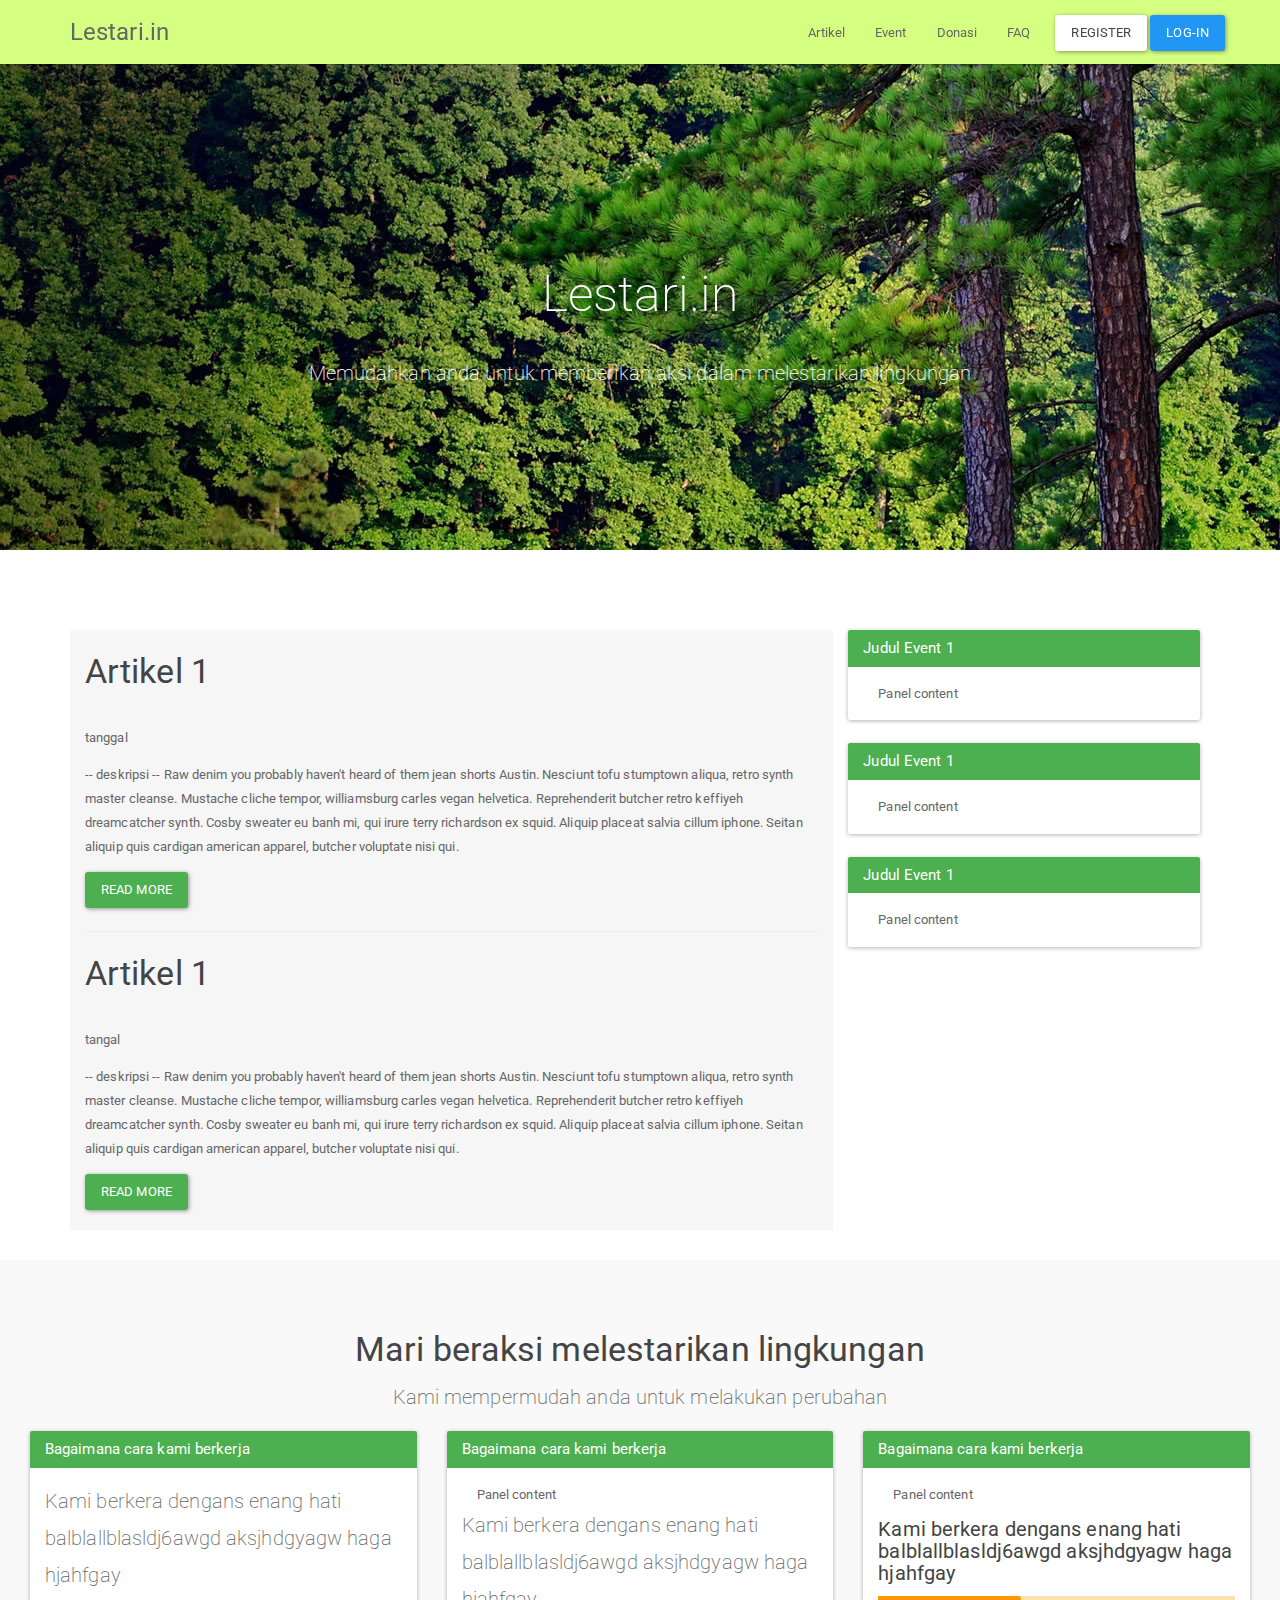
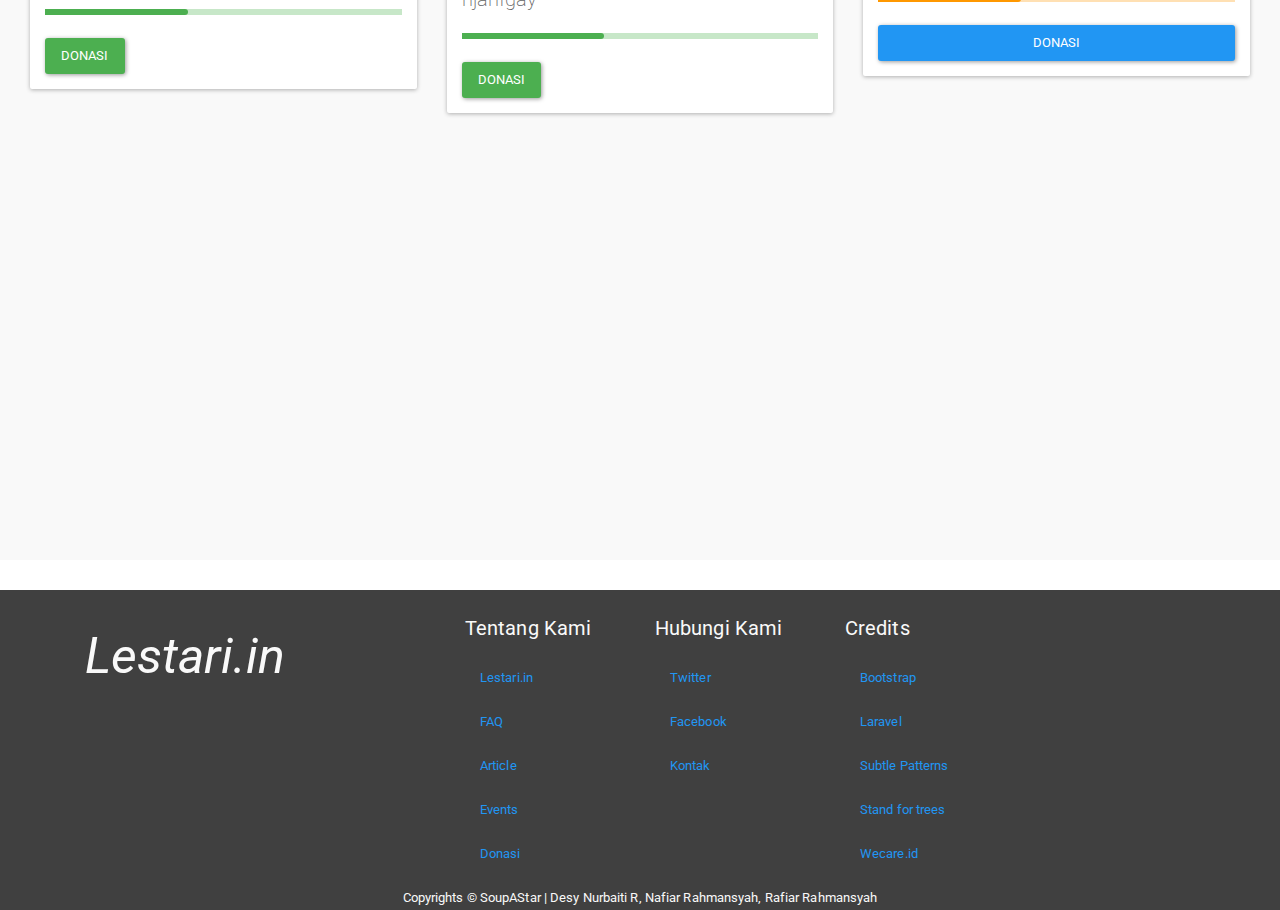
==== First view/index.html @ 07efab30 "tampilan dulu" ====
<!DOCTYPE html>
<html lang="en">
  <head>  
    <meta charset="utf-8">
    <meta http-equiv="X-UA-Compatible" content="IE=edge">
    <meta name="viewport" content="width=device-width, initial-scale=1">

    <!-- Web Title -->
    <link rel="shortcut icon" href="img/favicon.ico" type="image/x-icon">
    <link rel="icon" href="img/favicon.ico" type="image/x-icon">
    <title>Lestari.in</title>
    <!-- End Web Title -->

    <link href="css/bootstrap.min.css" rel="stylesheet">
    <link href="css/style.css" rel="stylesheet">
  </head>
  <body>

    <!-- Navbar start Here -->
    <div class="navbar navbar-default navbar-fixed-top">
      <div class="container">
        <!-- Logo -->
        <div class="navbar-header">
          <a href="index.html" class="navbar-brand">Lestari.in</a>
          <button class="navbar-toggle" type="button" data-toggle="collapse" data->
          </button>
        </div>

        <div class="navbar-collapse collapse" id="navbar-main">
          <ul class="navbar-right nav-button">
            <li><a class="btn btn-default" href="register.html">Register</a></li>
            <li><a class="btn btn-primary" href="login.html">Log-in</a></li>
          </ul>
          <ul class="nav navbar-nav navbar-right">
            <li><a href="#" target="_blank">Artikel</a></li>
            <li><a href="#" target="_blank">Event</a></li>
            <li><a href="#" target="_blank">Donasi</a></li>
            <li><a href="#" target="_blank">FAQ</a></li>
          </ul>
        </div>
      </div>
    </div>
    <!-- End of Navbar -->

    <!-- Jumbotron -->
    <div class="jumbotron banner">
      <div class="container banner-deskripsi">
        <div class="lestari-banner">
          <p>Lestari.in</p>
        </div>
        <p>Memudahkan anda untuk memberikan aksi dalam melestarikan lingkungan</p>
      </div>
    </div>
    <!-- End of jumbotron -->

    <div class="container home-artikel">
      <div class="col-md-8 bag-artikel">
        <div class="artikel">
          <h3>Artikel 1</h3>
          <img src="">
          <p>tanggal</p>
          <p>-- deskripsi -- Raw denim you probably haven't heard of them jean shorts Austin. Nesciunt tofu stumptown aliqua, retro synth master cleanse. Mustache cliche tempor, williamsburg carles vegan helvetica. Reprehenderit butcher retro keffiyeh dreamcatcher synth. Cosby sweater eu banh mi, qui irure terry richardson ex squid. Aliquip placeat salvia cillum iphone. Seitan aliquip quis cardigan american apparel, butcher voluptate nisi qui.</p>
          <a href="artikel.html" class="btn btn-success">Read More</a>
        </div>
        <hr>
        <div class="artikel">
          <h3>Artikel 1</h3>
          <img src="">
          <p>tangal</p>
          <p>-- deskripsi -- Raw denim you probably haven't heard of them jean shorts Austin. Nesciunt tofu stumptown aliqua, retro synth master cleanse. Mustache cliche tempor, williamsburg carles vegan helvetica. Reprehenderit butcher retro keffiyeh dreamcatcher synth. Cosby sweater eu banh mi, qui irure terry richardson ex squid. Aliquip placeat salvia cillum iphone. Seitan aliquip quis cardigan american apparel, butcher voluptate nisi qui.</p>
          <a href="artikel.html" class="btn btn-success">Read More</a>
        </div>
      </div>
      <div class="col-md-4">
        <div class="panel panel-success">
          <div class="panel-heading">
            <h4 class="panel-title">Judul Event 1</h4>
          </div>
          <div class="panel-body">
            <div class="container">Panel content</div>
          </div>
        </div>
        <div class="panel panel-success">
          <div class="panel-heading">
            <h4 class="panel-title">Judul Event 1</h4>
          </div>
          <div class="panel-body">
            <div class="container">Panel content</div>
          </div>
        </div>
        <div class="panel panel-success">
          <div class="panel-heading">
            <h4 class="panel-title">Judul Event 1</h4>
          </div>
          <div class="panel-body">
            <div class="container">Panel content</div>
          </div>
        </div>
      </div>
    </div>
    <!-- End Artikel -->

    <div class="jumbotron donasi-jumbotron">
      <div align="center" class"donasi-head">
        <h3>Mari beraksi melestarikan lingkungan</h3>
        <p>Kami mempermudah anda untuk melakukan perubahan</p>
      </div>
      <div class="container col-md-12">
        <div class="col-md-4 donasi">
          <div class="panel panel-success">
            <div class="panel-heading">
              <h4 class="panel-title">Bagaimana cara kami berkerja</h4>
            </div>
            <div class="panel-body">
              <div class="container">
              </div>
              <p>Kami berkera dengans enang hati balblallblasldj6awgd aksjhdgyagw haga hjahfgay</p>
              <div class="progress">
                <div class="progress-bar progress-bar-success" style="width: 40%"></div>
              </div>
              <a class="btn btn-success">donasi</a>
            </div>
          </div>
        </div>
        <div class="col-md-4">
          <div class="panel panel-success">
            <div class="panel-heading">
              <h4 class="panel-title">Bagaimana cara kami berkerja</h4>
            </div>
            <div class="panel-body">
              <div class="container">Panel content</div>
              <p>Kami berkera dengans enang hati balblallblasldj6awgd aksjhdgyagw haga hjahfgay</p>
              <div class="progress">
                <div class="progress-bar progress-bar-success" style="width: 40%"></div>
              </div>
              <a class="btn btn-success">donasi</a>
            </div>
          </div>
        </div>
        <div class="col-md-4">
          <div class="panel panel-success">
            <div class="panel-heading">
              <h4 class="panel-title">Bagaimana cara kami berkerja</h4>
            </div>
            <div class="panel-body">
              <div class="container">Panel content</div>
              <h5>Kami berkera dengans enang hati balblallblasldj6awgd aksjhdgyagw haga hjahfgay</h5>
              <div class="progress">
                <div class="progress-bar progress-bar-warning" style="width: 40%"></div>
              </div>
              <a class="btn btn-primary btn-block">donasi</a>
            </div>
          </div>
        </div>
      </div>
    </div>

    <!--Section Footer-->
    <footer class="footer">
      <div class="container">
        <div class="col-md-4 lestari">
          Lestari.in
        </div>
        <div class="col-md-2 col-sm-4 col-xs-12">
          <p class="judul">Tentang Kami</p>
          <ul class="nav">
            <li><a href="http://wecare.id/about">Lestari.in</a></li>
            <li><a href="http://wecare.id/faq">FAQ</a></li>
            <li><a href="http://charitylights.org/blog">Article</a></li>
            <li><a href="http://charitylights.org/blog">Events</a></li>
            <li><a href="http://charitylights.org/blog">Donasi</a></li>
          </ul>
        </div>
        <div class="col-md-2 col-sm-4 col-xs-12">
          <p class="judul">Hubungi Kami</p>
          <ul class="nav">
            <li><a href="http://twitter.com/IDWeCare">Twitter</a></li>
            <li><a href="https://www.facebook.com/idwecare">Facebook</a></li>
            <li><a href="http://wecare.id/contact">Kontak</a></li>
          </ul>
        </div>
        <div class="col-md-2 col-sm-4 col-xs-12">
          <p class="judul">Credits</p>
          <ul class="nav">
            <li><a href="http://getbootsstrap.com">Bootstrap</a></li>
            <li><a href="https://laravel.com">Laravel</a></li>
            <li><a href="http://subtlepatterns.com/">Subtle Patterns</a></li>
            <li><a href="https://standfortrees.org/">Stand for trees</a></li>
            <li><a href="http://wecare.id/">Wecare.id</a></li>
          </ul>
        </div>
      </div>
    </footer>
    <!--Copyright        -->
    <div class="copyright">
      <div class="container text-center"><span>Copyrights © SoupAStar | Desy Nurbaiti R, Nafiar Rahmansyah, Rafiar Rahmansyah</span></div>
    </div>
    <!--/Section Copyright-->

    <!-- Jquery dipanggil disini -->
    <script src="js/jquery-1.11.3.min.js"></script>
    <!-- Bootstrap Javascript dipanggil disini -->
    <script src="js/bootstrap.min.js"></script>
  </body>
</html>
---- First view/css/style.css ----
.logo {
	max-width: 50px;
	max-height: 50px;
	float: left;
	padding-top:-10px;
	padding-right: 5px;
	padding-bottom: 20px;
}

.nav > li{
	size: 100px 50px;
}

.navbar {
	background-color: #d5ff80;
}

.nav-button {
	list-style: none;	
	padding-left: 10px;
}

.nav-button > li {
	display: inline-block;
	margin-top : 15px;
}
	
.jumbotron {
	width : 100%;
	padding-left: 0px;
	padding-right: 0px;
}

.banner {
	background-image:url('../img/forest.jpg');
	min-height: 550px;
	color: #FFFFFF;
	text-align: center;	
}

.banner-deskripsi {
	margin-top: 200px;
}

.lestari-banner > p {

	font-size: 50px;
}

.home-artikel {
	background-color: #FFFFFF;
	padding-right: 10px;
}

.bag-artikel {
	background-color: #f6f6f6;
	padding-bottom: 20px;
}

.home-artikel {
	padding-top: 50px;
	padding-bottom: 30px;
}

.donasi-jumbotron {
	min-height: 900px;
}

.donasi {
	min-height: 400px;
	max-height: 400px;
}

.footer {
	color : #f9f9f9;
	padding-bottom: 10px;
	background-color: #404040;
}

.lestari {
	color: #f9f9f9;
	font-size: 50px;
	font-style: italic;
	margin: 20px 0px;
}

.judul {
	margin-top : 20px;
	margin-bottom: 10px;
	font-size: 20px;
}

.copyright {
	color : #f9f9f9;
	background-color: #404040;
}
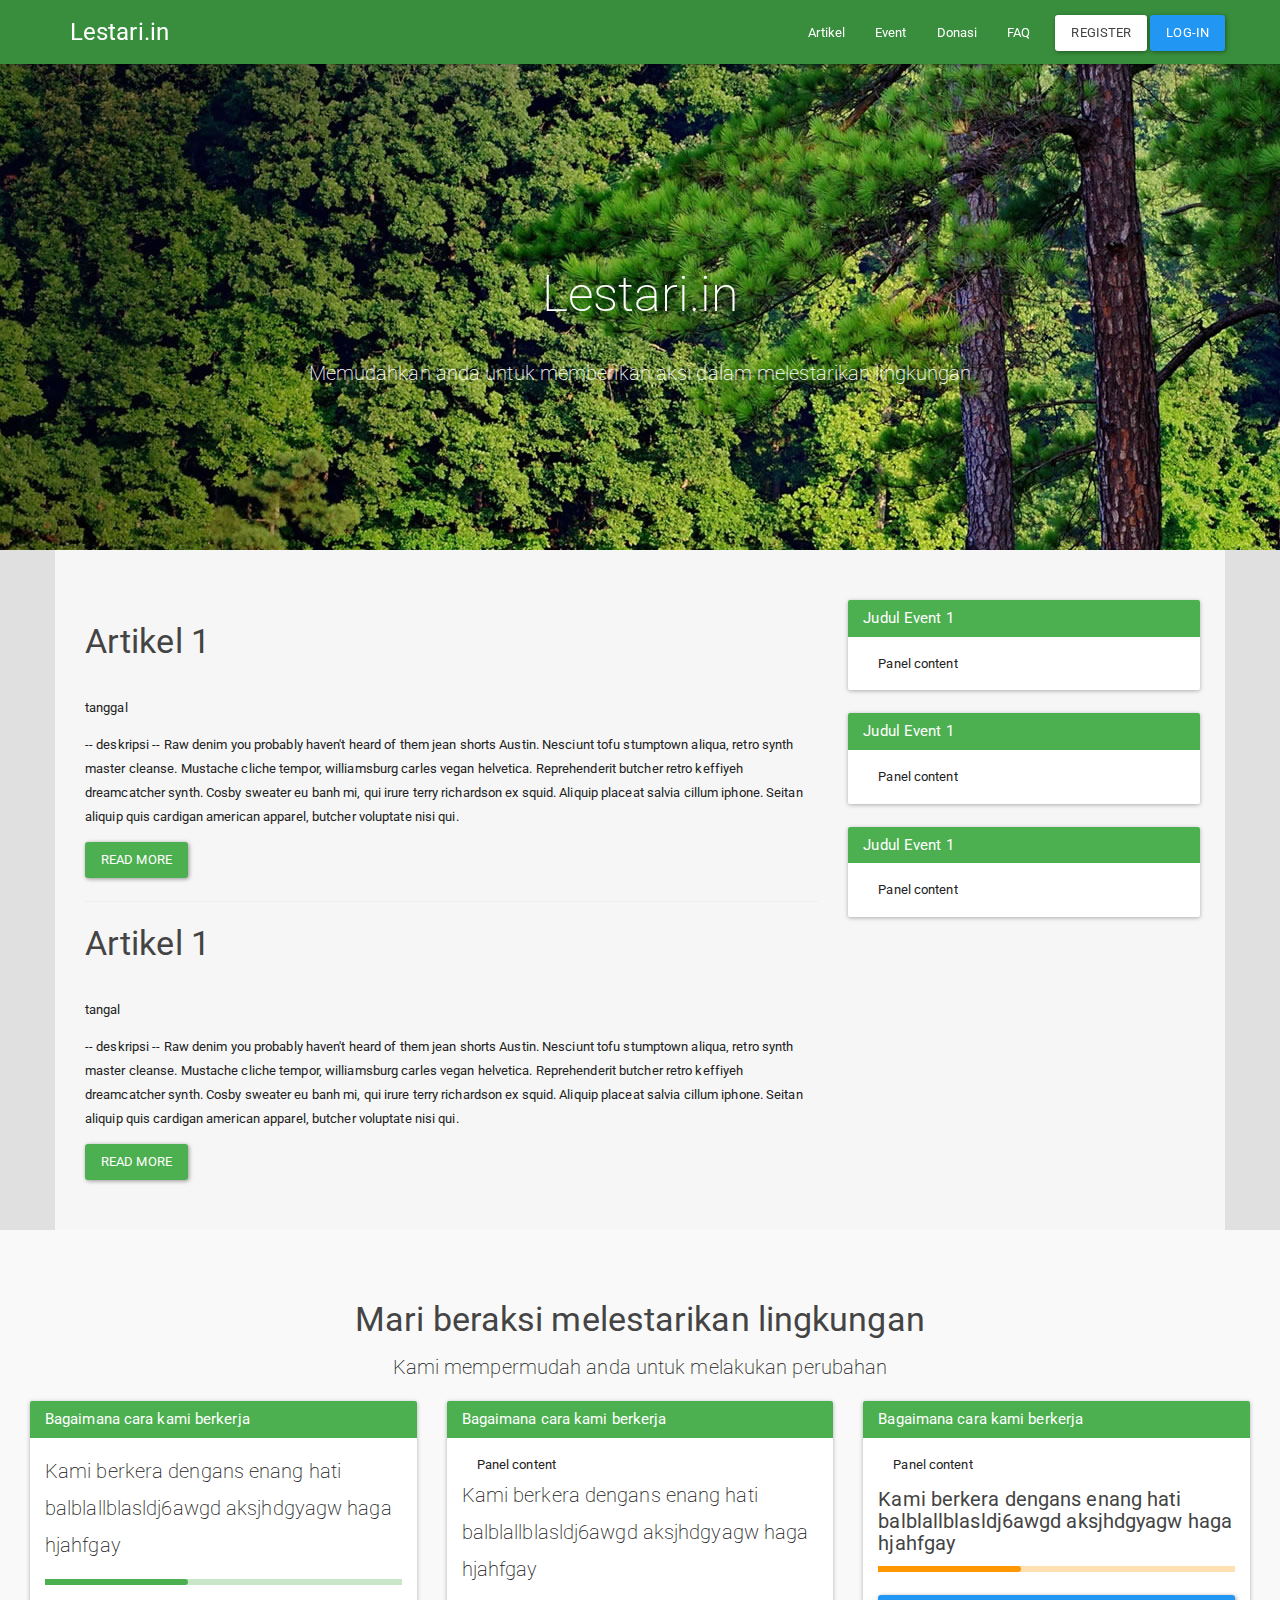
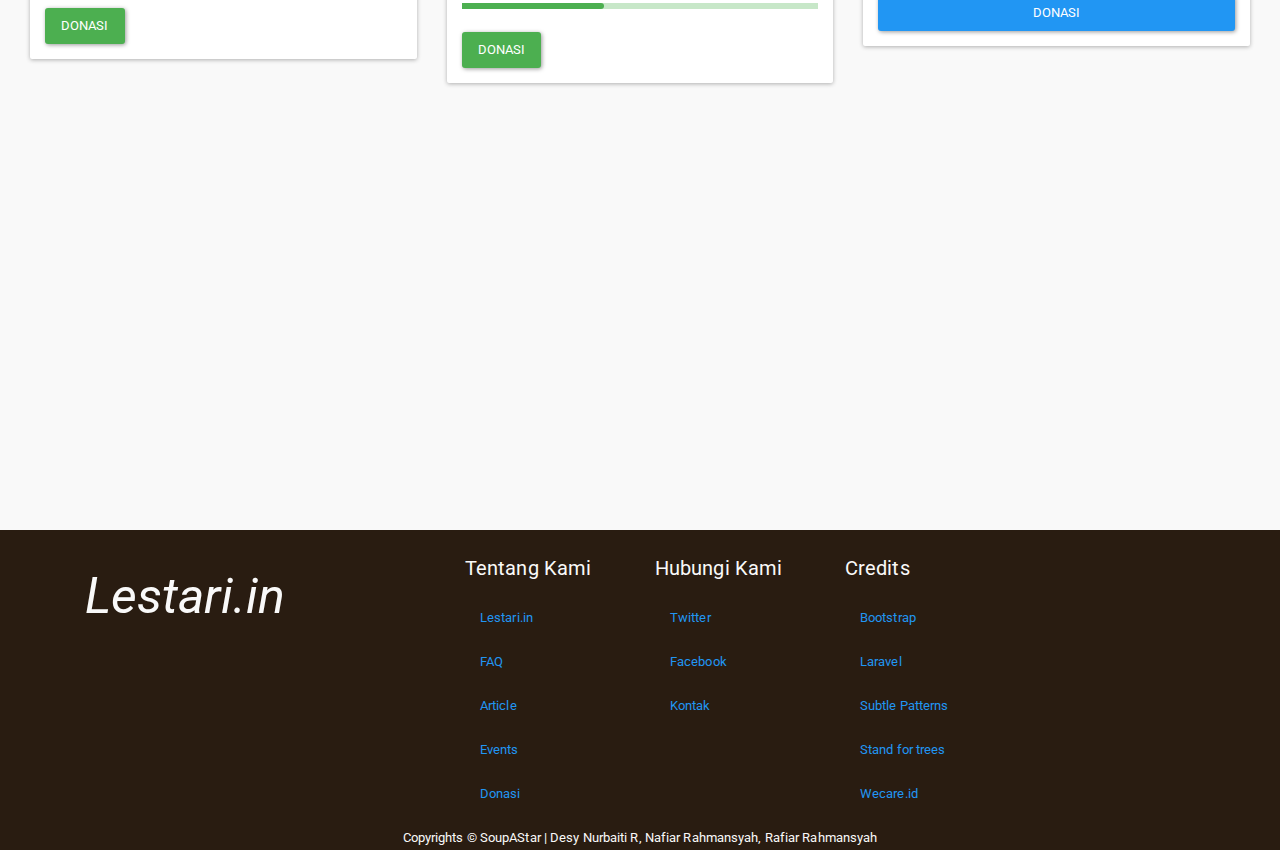
==== commit 45fbc701: "edit tampilan dasarnya" ====
--- a/First view/index.html
+++ b/First view/index.html
@@ -22,8 +22,6 @@
         <!-- Logo -->
         <div class="navbar-header">
           <a href="index.html" class="navbar-brand">Lestari.in</a>
-          <button class="navbar-toggle" type="button" data-toggle="collapse" data->
-          </button>
         </div>
 
         <div class="navbar-collapse collapse" id="navbar-main">
@@ -32,7 +30,7 @@
             <li><a class="btn btn-primary" href="login.html">Log-in</a></li>
           </ul>
           <ul class="nav navbar-nav navbar-right">
-            <li><a href="#" target="_blank">Artikel</a></li>
+            <li><a href="artikel.html">Artikel</a></li>
             <li><a href="#" target="_blank">Event</a></li>
             <li><a href="#" target="_blank">Donasi</a></li>
             <li><a href="#" target="_blank">FAQ</a></li>
@@ -41,6 +39,43 @@
       </div>
     </div>
     <!-- End of Navbar -->
+
+ <!--Login Modal-->
+  <div role="dialog" aria-labelledby="loginmodal" class="modal fade loginmodal">
+    <div role="document" class="modal-dialog modal-sm">
+      <div class="modal-content">
+        <div class="modal-header">
+          <button type="button" data-dismiss="modal" aria-label="Close" class="close"><span aria-hidden="true">&times;</span></button>
+          <h2 id="loginmodal" class="modal-title">Log In</h2>
+        </div>
+        <div class="modal-body">
+          <div class="container-fluid">
+            <form class="row" role="form" method="POST" action="http://wecare.id/auth/login">
+              <input type="hidden" name="_token" value="zDfNJ5PRxEKyzYV3crhNuNsCRjQt4KqHt3CZ0df7">
+              <div class="input-group"><span id="basic-addon1" class="input-group-addon">Email</span>
+                <input name="email" type="text" placeholder="contoh@mail.com" aria-describedby="basic-addon1" class="form-control" value=""> <span class="focus-indicator"></span>
+              </div>
+              <div class="input-group"><span id="basic-addon2" class="input-group-addon">Password</span>
+                <input name="password" type="password" placeholder="••••••••••••" aria-describedby="basic-addon2" class="form-control"> <span class="focus-indicator"></span>
+              </div>
+              <button type="submit" class="btn primary full-width">Log In</button>
+
+              <div class="text-center">
+                <br />
+                Belum punya akun WeCare.id? <a class="btn-link" href="#" data-toggle="modal" data-target=".signupmodal" data-dismiss="modal">Daftar di sini</a>
+              </div>
+            </form>
+          </div>
+        </div>
+        <div class="modal-footer">
+          <a href="http://wecare.id/password/email" class="btn-link">Lupa Password?</a>
+        </div>
+      </div>
+    </div>
+  </div>
+  <!-- End Modal -->
+
+
 
     <!-- Jumbotron -->
     <div class="jumbotron banner">
@@ -148,7 +183,7 @@
               <div class="progress">
                 <div class="progress-bar progress-bar-warning" style="width: 40%"></div>
               </div>
-              <a class="btn btn-primary btn-block">donasi</a>
+              <a class="btn btn-primary btn-block" href="donasi.html">donasi</a>
             </div>
           </div>
         </div>
--- a/First view/css/style.css
+++ b/First view/css/style.css
@@ -1,3 +1,4 @@
+/* Navbar */
 .logo {
 	max-width: 50px;
 	max-height: 50px;
@@ -5,32 +6,34 @@
 	padding-top:-10px;
 	padding-right: 5px;
 	padding-bottom: 20px;
+	color : #FFFFFF;
 }
-
 .nav > li{
 	size: 100px 50px;
 }
-
 .navbar {
-	background-color: #d5ff80;
+	background-color: #388E3C;
 }
-
 .nav-button {
 	list-style: none;	
 	padding-left: 10px;
 }
-
 .nav-button > li {
 	display: inline-block;
 	margin-top : 15px;
 }
-	
+/* End of Navbar */
+
+
+
+/* Bagian Jumbotron */	
 .jumbotron {
 	width : 100%;
 	padding-left: 0px;
 	padding-right: 0px;
 }
 
+/* Home */
 .banner {
 	background-image:url('../img/forest.jpg');
 	min-height: 550px;
@@ -38,17 +41,44 @@
 	text-align: center;	
 }
 
+.donasi-jumbotron {
+	min-height: 900px;
+}
+
 .banner-deskripsi {
 	margin-top: 200px;
 }
 
 .lestari-banner > p {
-
 	font-size: 50px;
 }
 
+.jumbo-artikel {
+    padding-top: 65px;
+    margin-bottom: 0px;
+}
+
+.jumbo-donate {
+    padding-top: 65px;
+    margin-bottom: 0px;
+    background-color: #aa863a;
+    color : #FFFFFF;
+}
+
+.slidebar {
+	margin-bottom: 0px;
+}
+
+.content {
+	margin-bottom: 0px;
+}
+
+h1.nama-donasi {
+	color: #FFFFFF;
+}
+
 .home-artikel {
-	background-color: #FFFFFF;
+	background-color: #F6F6F6;
 	padding-right: 10px;
 }
 
@@ -62,10 +92,6 @@
 	padding-bottom: 30px;
 }
 
-.donasi-jumbotron {
-	min-height: 900px;
-}
-
 .donasi {
 	min-height: 400px;
 	max-height: 400px;
@@ -74,7 +100,7 @@
 .footer {
 	color : #f9f9f9;
 	padding-bottom: 10px;
-	background-color: #404040;
+	background-color: #291C11;
 }
 
 .lestari {
@@ -92,6 +118,6 @@
 
 .copyright {
 	color : #f9f9f9;
-	background-color: #404040;
+	background-color: #291C11;
 }	
 
